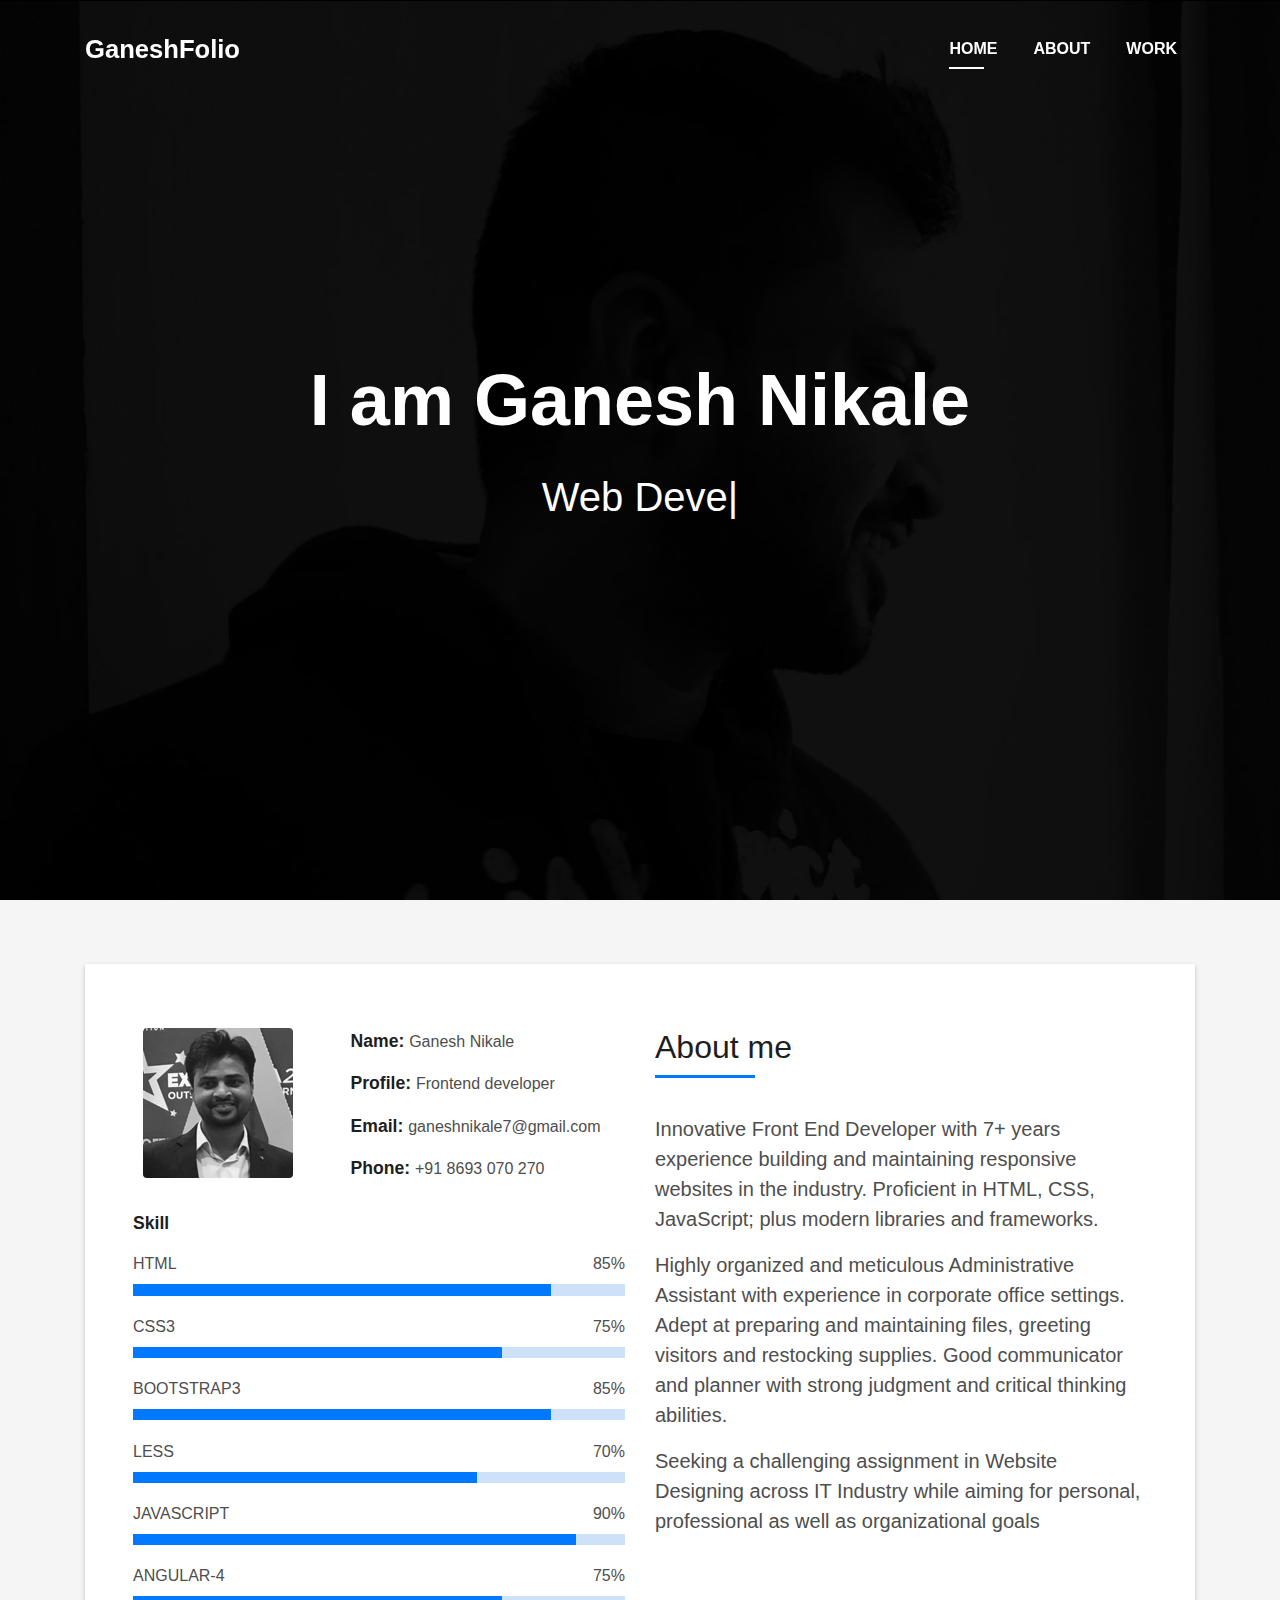
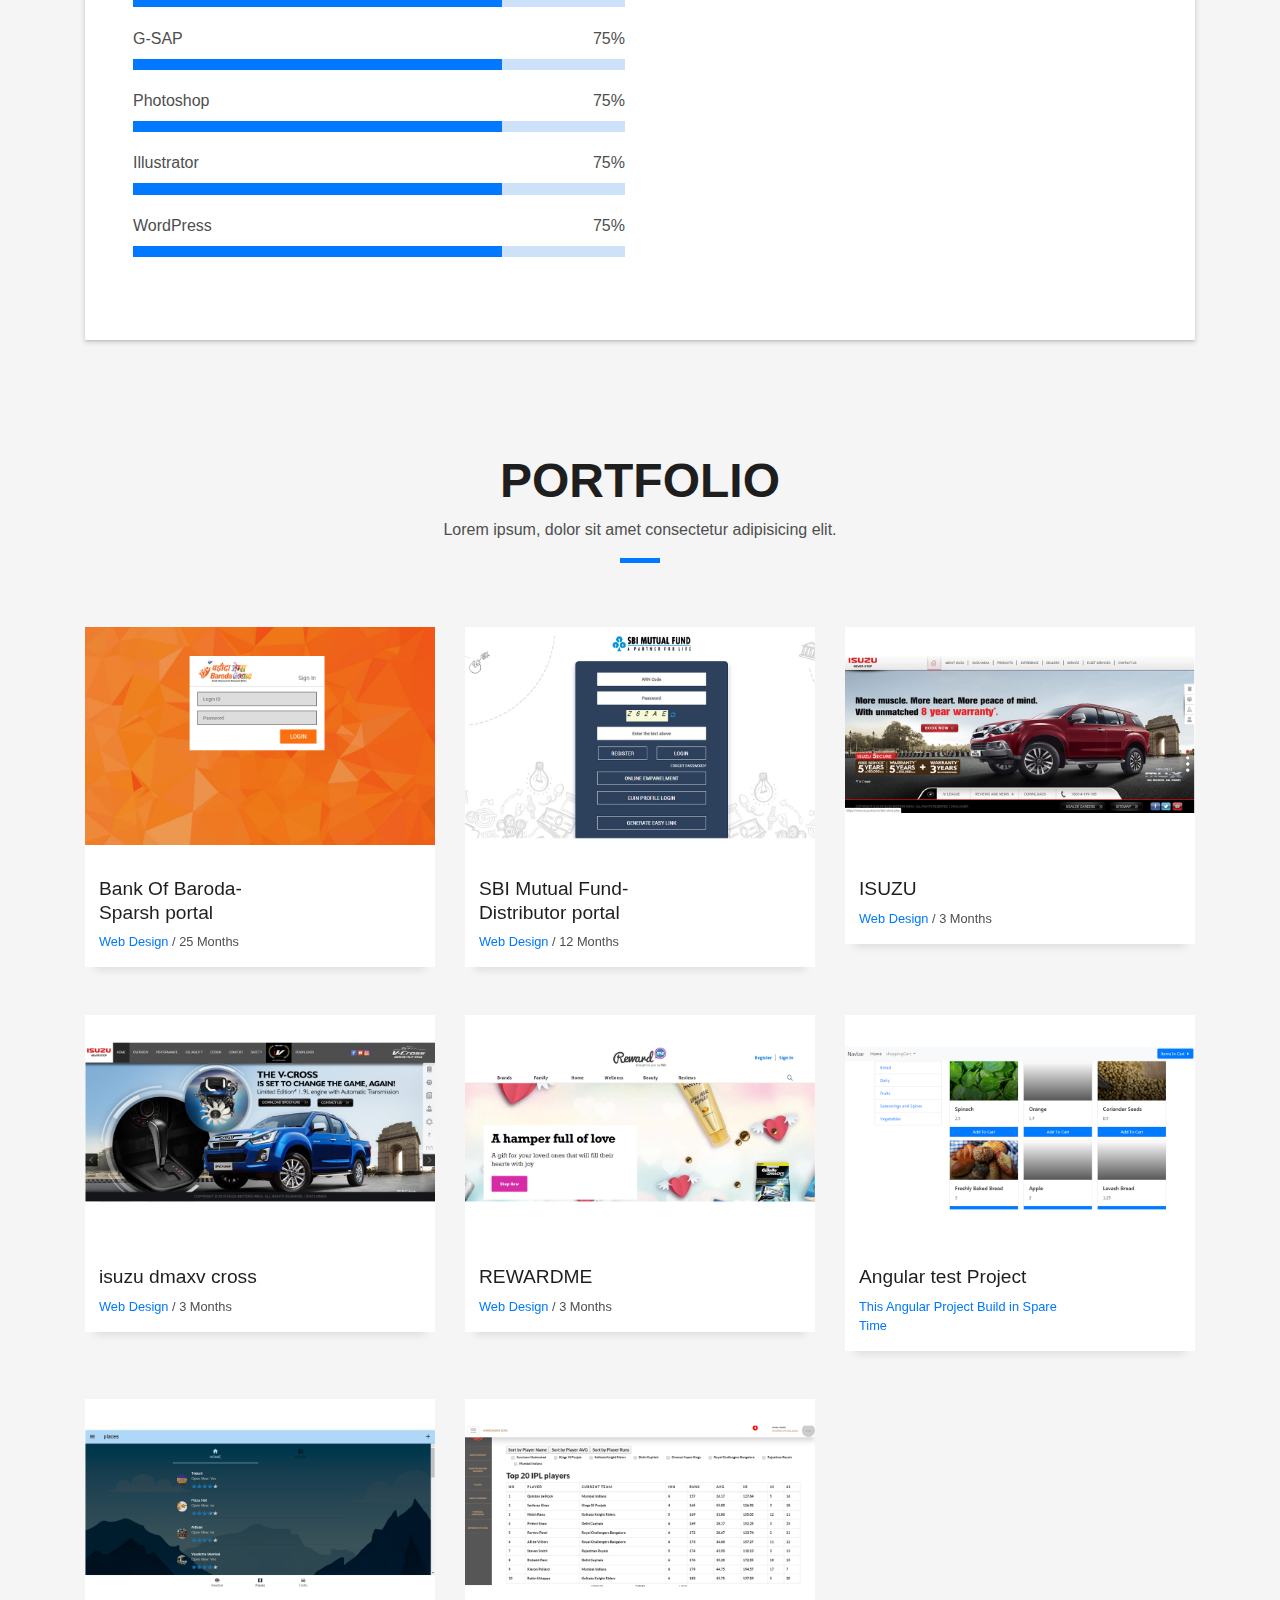
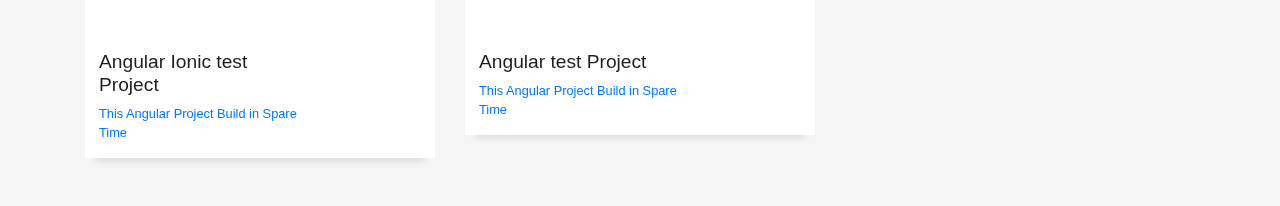
==== index.html @ cef6af91 "init commit" ====
<!DOCTYPE html>
<html lang="en">

<head>
  <meta charset="utf-8">
  <meta content="width=device-width, initial-scale=1.0" name="viewport">

  <title>DevFolio Bootstrap Portfolio Template - Index</title>
  <meta content="" name="descriptison">
  <meta content="" name="keywords">

  <!-- Favicons -->
  <link href="assets/img/favicon.png" rel="icon">
  <link href="assets/img/apple-touch-icon.png" rel="apple-touch-icon">

  <!-- Vendor CSS Files -->
  <link href="assets/vendor/bootstrap/css/bootstrap.min.css" rel="stylesheet">
  <link href="assets/vendor/font-awesome/css/font-awesome.min.css" rel="stylesheet">
  <link href="assets/vendor/ionicons/css/ionicons.min.css" rel="stylesheet">


  <!-- Template Main CSS File -->
  <link href="assets/css/style.css" rel="stylesheet">

</head>

<body id="page-top">

  <!-- ======= Header/ Navbar ======= -->
  <nav class="navbar navbar-b navbar-trans navbar-expand-md fixed-top" id="mainNav">
    <div class="container">
      <a class="navbar-brand js-scroll" href="#page-top">GaneshFolio</a>
      <button class="navbar-toggler collapsed" type="button" data-toggle="collapse" data-target="#navbarDefault" aria-controls="navbarDefault" aria-expanded="false" aria-label="Toggle navigation">
        <span></span>
        <span></span>
        <span></span>
      </button>
      <div class="navbar-collapse collapse justify-content-end" id="navbarDefault">
        <ul class="navbar-nav">
          <li class="nav-item">
            <a class="nav-link js-scroll active" href="index.html">Home</a>
          </li>
          <li class="nav-item">
            <a class="nav-link js-scroll" href="#about">About</a>
          </li>
        
          <li class="nav-item">
            <a class="nav-link js-scroll" href="#work">Work</a>
          </li>
         
        </ul>
      </div>
    </div>
  </nav>

  <!-- ======= Intro Section ======= -->
  <div id="home" class="intro route bg-image" style="background-image: url(assets/img/intro-bg.jpg)">
    <div class="overlay-itro"></div>
    <div class="intro-content display-table">
      <div class="table-cell">
        <div class="container">
          <h1 class="intro-title mb-4">I am Ganesh Nikale</h1>
          <p class="intro-subtitle"><span class="text-slider-items">Web Developer,Web Designer,Frontend Developer</span><strong class="text-slider"></strong></p>
        </div>
      </div>
    </div>
  </div><!-- End Intro Section -->

  <main id="main">

    <!-- ======= About Section ======= -->
    <section id="about" class="about-mf sect-pt4 route">
      <div class="container">
        <div class="row">
          <div class="col-sm-12">
            <div class="box-shadow-full">
              <div class="row">
                <div class="col-md-6">
                  <div class="row">
                    <div class="col-sm-6 col-md-5">
                      <div class="about-img">
                        <img src="assets/img/testimonial-2.jpg" class="img-fluid rounded b-shadow-a" alt="">
                      </div>
                    </div>
                    <div class="col-sm-6 col-md-7">
                      <div class="about-info">
                        <p><span class="title-s">Name: </span> <span>Ganesh Nikale</span></p>
                        <p><span class="title-s">Profile: </span> <span>Frontend developer</span></p>
                        <p><span class="title-s">Email: </span> <span>ganeshnikale7@gmail.com</span></p>
                        <p><span class="title-s">Phone: </span> <span>+91 8693 070 270</span></p>
                      </div>
                    </div>
                  </div>
                  <div class="skill-mf">
                    <p class="title-s">Skill</p>
                    <span>HTML</span> <span class="pull-right">85%</span>
                    <div class="progress">
                      <div class="progress-bar" role="progressbar" style="width: 85%;" aria-valuenow="85" aria-valuemin="0" aria-valuemax="100"></div>
                    </div>
                    <span>CSS3</span> <span class="pull-right">75%</span>
                    <div class="progress">
                      <div class="progress-bar" role="progressbar" style="width: 75%" aria-valuenow="75" aria-valuemin="0" aria-valuemax="100"></div>
                    </div>
					
					<span>BOOTSTRAP3</span> <span class="pull-right">85%</span>
                    <div class="progress">
                      <div class="progress-bar" role="progressbar" style="width: 85%" aria-valuenow="50" aria-valuemin="0" aria-valuemax="100"></div>
                    </div>
					
                    <span>LESS</span> <span class="pull-right">70%</span>
                    <div class="progress">
                      <div class="progress-bar" role="progressbar" style="width: 70%" aria-valuenow="50" aria-valuemin="0" aria-valuemax="100"></div>
                    </div>
					
					
                    <span>JAVASCRIPT</span> <span class="pull-right">90%</span>
                    <div class="progress">
                      <div class="progress-bar" role="progressbar" style="width: 90%" aria-valuenow="90" aria-valuemin="0" aria-valuemax="100"></div>
                    </div>
					
					<span>ANGULAR-4</span> <span class="pull-right">75%</span>
                    <div class="progress">
                      <div class="progress-bar" role="progressbar" style="width: 75%" aria-valuenow="90" aria-valuemin="0" aria-valuemax="100"></div>
                    </div>
					
					<span>G-SAP</span> <span class="pull-right">75%</span>
                    <div class="progress">
                      <div class="progress-bar" role="progressbar" style="width: 75%" aria-valuenow="90" aria-valuemin="0" aria-valuemax="100"></div>
                    </div>
					
					<span>Photoshop</span> <span class="pull-right">75%</span>
                    <div class="progress">
                      <div class="progress-bar" role="progressbar" style="width: 75%" aria-valuenow="90" aria-valuemin="0" aria-valuemax="100"></div>
                    </div>
					
					<span>Illustrator</span> <span class="pull-right">75%</span>
                    <div class="progress">
                      <div class="progress-bar" role="progressbar" style="width: 75%" aria-valuenow="90" aria-valuemin="0" aria-valuemax="100"></div>
                    </div>
					
					<span>WordPress</span> <span class="pull-right">75%</span>
                    <div class="progress">
                      <div class="progress-bar" role="progressbar" style="width: 75%" aria-valuenow="90" aria-valuemin="0" aria-valuemax="100"></div>
                    </div>
                  </div>
                </div>
                <div class="col-md-6">
                  <div class="about-me pt-4 pt-md-0">
                    <div class="title-box-2">
                      <h5 class="title-left">
                        About me
                      </h5>
                    </div>
					<p class="lead">
					Innovative Front End Developer with 7+ years experience building and maintaining responsive
websites in the industry. Proficient in HTML, CSS, JavaScript; plus modern libraries and
frameworks. 
					</p>
					<p class="lead">
					Highly organized and meticulous Administrative Assistant with experience in corporate office settings. Adept at preparing and maintaining files, greeting visitors and restocking supplies. Good communicator and planner with strong judgment and critical thinking abilities.
					</p>
                    <p class="lead">
                      Seeking a challenging assignment in Website Designing across IT Industry while aiming for personal, professional as well as organizational goals
                    </p>
                   
                  </div>
                </div>
              </div>
            </div>
          </div>
        </div>
      </div>
    </section><!-- End About Section -->

    <!-- ======= Services Section ======= -->
    

    

    <!-- ======= Portfolio Section ======= -->
    <section id="work" class="portfolio-mf sect-pt4 route">
      <div class="container">
        <div class="row">
          <div class="col-sm-12">
            <div class="title-box text-center">
              <h3 class="title-a">
                Portfolio
              </h3>
              <p class="subtitle-a">
                Lorem ipsum, dolor sit amet consectetur adipisicing elit.
              </p>
              <div class="line-mf"></div>
            </div>
          </div>
        </div>
        <div class="row">
		  <div class="col-md-4">
            <div class="work-box">
             <a href="https://barodagems.bankofbaroda.co.in/sparsh/login" target="_blank">
                <div class="work-img">
                  <img src="assets/img/work-1.jpg" alt="" class="img-fluid">
                </div>
                <div class="work-content">
                  <div class="row">
                    <div class="col-sm-8">
                      <h2 class="w-title">Bank Of Baroda- Sparsh portal</h2>
                      <div class="w-more">
                        <span class="w-ctegory">Web Design</span> / <span class="w-date">25 Months</span>
                      </div>
                    </div>
                    <div class="col-sm-4">
                      <div class="w-like">
                        <span class="ion-ios-plus-outline"></span>
                      </div>
                    </div>
                  </div>
                </div>
              </a>
            </div>
          </div>
		  
          <div class="col-md-4">
            <div class="work-box">
             <a href="https://partners.sbimf.com/Account/Login?returnUrl=H0wThco8Dx07/rEtizZaGg==" target="_blank">
                <div class="work-img">
                  <img src="assets/img/work-2.jpg" alt="" class="img-fluid">
                </div>
                <div class="work-content">
                  <div class="row">
                    <div class="col-sm-8">
                      <h2 class="w-title">SBI Mutual Fund- Distributor portal</h2>
                      <div class="w-more">
                        <span class="w-ctegory">Web Design</span> / <span class="w-date">12 Months</span>
                      </div>
                    </div>
                    <div class="col-sm-4">
                      <div class="w-like">
                        <span class="ion-ios-plus-outline"></span>
                      </div>
                    </div>
                  </div>
                </div>
              </a>
            </div>
          </div>
          <div class="col-md-4">
            <div class="work-box">
			
              <a href="https://www.isuzu.in/" target="_blank">
                <div class="work-img">
                  <img src="assets/img/work-3.jpg" alt="" class="img-fluid">
                </div>
                <div class="work-content">
                  <div class="row">
                    <div class="col-sm-8">
                      <h2 class="w-title">ISUZU</h2>
                      <div class="w-more">
                        <span class="w-ctegory">Web Design</span> / <span class="w-date">3 Months</span>
                      </div>
                    </div>
                    <div class="col-sm-4">
                      <div class="w-like">
                        <span class="ion-ios-plus-outline"></span>
                      </div>
                    </div>
                  </div>
                </div>
              </a>
            </div>
          </div>
          <div class="col-md-4">
            <div class="work-box">
              <a href="http://isuzudmaxvcross.in/" target="_blank">
                <div class="work-img">
                  <img src="assets/img/work-4.jpg" alt="" class="img-fluid">
                </div>
                <div class="work-content">
                  <div class="row">
                    <div class="col-sm-8">
                      <h2 class="w-title">isuzu dmaxv cross</h2>
                      <div class="w-more">
                        <span class="w-ctegory">Web Design</span> / <span class="w-date">3 Months</span>
                      </div>
                    </div>
                    <div class="col-sm-4">
                      <div class="w-like">
                        <span class="ion-ios-plus-outline"></span>
                      </div>
                    </div>
                  </div>
                </div>
              </a>
            </div>
          </div>
          <div class="col-md-4">
            <div class="work-box">
              <a href="https://www.rewardme.in/" target="_blank">
                <div class="work-img">
                  <img src="assets/img/work-5.jpg" alt="" class="img-fluid">
                </div>
                <div class="work-content">
                  <div class="row">
                    <div class="col-sm-8">
                      <h2 class="w-title">REWARDME</h2>
                      <div class="w-more">
                        <span class="w-ctegory">Web Design</span> / <span class="w-date">3 Months</span>
                      </div>
                    </div>
                    <div class="col-sm-4">
                      <div class="w-like">
                        <span class="ion-ios-plus-outline"></span>
                      </div>
                    </div>
                  </div>
                </div>
              </a>
            </div>
          </div>
          <div class="col-md-4">
            <div class="work-box">
              <a href="https://ngecom-309fa.firebaseapp.com/home" target="_blank">
                <div class="work-img">
                  <img src="assets/img/work-6.jpg" alt="" class="img-fluid">
                </div>
                <div class="work-content">
                  <div class="row">
                    <div class="col-sm-8">
                      <h2 class="w-title">Angular test Project</h2>
					
                      <div class="w-more">
                        <span class="w-ctegory">This Angular Project Build in Spare Time</span>
                      </div>
                    </div>
                    <div class="col-sm-4">
                      <div class="w-like">
                        <span class="ion-ios-plus-outline"></span>
                      </div>
                    </div>
                  </div>
                </div>
              </a>
            </div>
          </div>
          <div class="col-md-4">
            <div class="work-box">
              <a href="https://ionweather-9c1a5.web.app/" target="_blank">
                <div class="work-img">
                  <img src="assets/img/work-7.jpg" alt="" class="img-fluid">
                </div>
                <div class="work-content">
                  <div class="row">
                    <div class="col-sm-8">
                      <h2 class="w-title">Angular Ionic test Project</h2>
                      <div class="w-more">
                        <span class="w-ctegory">This Angular Project Build in Spare Time</span>
                      </div>
                    </div>
                    <div class="col-sm-4">
                      <div class="w-like">
                        <span class="ion-ios-plus-outline"></span>
                      </div>
                    </div>
                  </div>
                </div>
              </a>
            </div>
          </div>
		  
		    <div class="col-md-4">
            <div class="work-box">
              <a href="https://ipldreanteam.web.app/ipldata" target="_blank">
                <div class="work-img">
                  <img src="assets/img/work-8.jpg" alt="" class="img-fluid">
                </div>
                <div class="work-content">
                  <div class="row">
                    <div class="col-sm-8">
                      <h2 class="w-title">Angular test Project</h2>
                      <div class="w-more">
                        <span class="w-ctegory">This Angular Project Build in Spare Time</span>
                      </div>
                    </div>
                    <div class="col-sm-4">
                      <div class="w-like">
                        <span class="ion-ios-plus-outline"></span>
                      </div>
                    </div>
                  </div>
                </div>
              </a>
            </div>
          </div>

        </div>
      </div>
    </section><!-- End Portfolio Section -->
	



  </main><!-- End #main -->


  <a href="#" class="back-to-top"><i class="fa fa-chevron-up"></i></a>
  <div id="preloader"></div>

  <!-- Vendor JS Files -->
  <script src="assets/vendor/jquery/jquery.min.js"></script>
  <script src="assets/vendor/bootstrap/js/bootstrap.bundle.min.js"></script>
  <script src="assets/vendor/jquery.easing/jquery.easing.min.js"></script>
  
  
  <script src="assets/vendor/typed.js/typed.min.js"></script>
  

  <!-- Template Main JS File -->
  <script src="assets/js/main.js"></script>

</body>

</html>
---- assets/css/style.css ----
body {
  background-color: #f5f5f5;
  color: #4e4e4e;
}

h1,
h2,
h3,
h4,
h5,
h6 {
  color: #1e1e1e;
}

a {
  color: #1e1e1e;
  transition: all 0.5s ease-in-out;
}

a:hover {
  color: #0078ff;
  text-decoration: none;
  transition: all 0.5s ease-in-out;
}

.p-r {
  position: relative;
}

.color-a {
  color: #0078ff;
}

.color-d {
  color: #f5f5f5;
}

.color-text-a {
  color: #4e4e4e;
}

.box-shadow, .paralax-mf, .service-box, .work-box, .card-blog {
  box-shadow: 0 13px 8px -10px rgba(0, 0, 0, 0.1);
}

.box-shadow-a, .button:hover {
  box-shadow: 0 0 0 4px #cde1f8;
}

.display-5 {
  font-size: 2.5rem;
  font-weight: 300;
  line-height: 1.1;
}

.display-6 {
  font-size: 2rem;
  font-weight: 300;
  line-height: 1.1;
}

.avatar {
  width: 32px;
  height: 32px;
  margin-right: 4px;
  overflow: hidden;
}

.bg-image {
  background-repeat: no-repeat;
  background-attachment: fixed;
  background-size: cover;
  background-position: center center;
}

@media (max-width: 1024px) {
  .bg-image {
    background-attachment: scroll;
  }
}

.overlay-mf {
  background-color: #0078ff;
}

.overlay-mf {
  position: absolute;
  top: 0;
  left: 0px;
  padding: 0;
  height: 100%;
  width: 100%;
  opacity: .7;
}

.paralax-mf {
  position: relative;
  padding: 8rem 0;
}

.display-table {
  width: 100%;
  height: 100%;
  display: table;
}

.table-cell {
  display: table-cell;
  vertical-align: middle;
}

/*--/ Sections /--*/
.sect-4 {
  padding: 4rem 0;
}

.sect-pt4 {
  padding-top: 4rem;
}

.sect-mt4 {
  margin-top: 4rem;
}

/*--/ Title s /--*/
.title-s {
  font-weight: 600;
  color: #1e1e1e;
  font-size: 1.1rem;
}

/*--/ Title A /--*/
.title-box {
  margin-bottom: 4rem;
}

.title-a {
  font-size: 3rem;
  font-weight: bold;
  text-transform: uppercase;
}

.subtitle-a {
  color: #4e4e4e;
}

.line-mf {
  width: 40px;
  height: 5px;
  background-color: #0078ff;
  margin: 0 auto;
}

/*--/ Title Left /--*/
.title-box-2 {
  margin-bottom: 3rem;
}

.title-left {
  font-size: 2rem;
  position: relative;
}

.title-left:before {
  content: '';
  position: absolute;
  height: 3px;
  background-color: #0078ff;
  width: 100px;
  bottom: -12px;
}

/*------/ Box /------*/
.box-pl2 {
  padding-left: 2rem;
}

.box-shadow-full {
  padding: 3rem 1.25rem;
  position: relative;
  background-color: #fff;
  margin-bottom: 3rem;
  z-index: 2;
  box-shadow: 0 1px 1px 0 rgba(0, 0, 0, 0.06), 0 2px 5px 0 rgba(0, 0, 0, 0.2);
}

@media (min-width: 768px) {
  .box-shadow-full {
    padding: 3rem;
  }
}

/*------/ Socials /------*/
.socials {
  padding: 1.5rem 0;
}

.socials ul li {
  display: inline-block;
}

.socials .ico-circle {
  height: 40px;
  width: 40px;
  font-size: 1.7rem;
  border-radius: 50%;
  line-height: 1.4;
  margin: 0 15px 0 0;
  box-shadow: 0 0 0 3px #0078ff;
  transition: all 500ms ease;
}

.socials .ico-circle:hover {
  background-color: #0078ff;
  color: #fff;
  box-shadow: 0 0 0 3px #cde1f8;
  transition: all 500ms ease;
}

/*------/ Ul resect /------*/
.ul-resect, .socials ul, .list-ico, .blog-wrapper .post-meta ul, .box-comments .list-comments, .widget-sidebar .list-sidebar, .widget-tags ul {
  list-style: none;
  padding-left: 0;
  margin-bottom: 0;
}

.list-ico {
  line-height: 2;
}

.list-ico span {
  color: #0078ff;
  margin-right: 10px;
}

/*------/ Ico Circle /------*/
.ico-circle {
  height: 100px;
  width: 100px;
  font-size: 2rem;
  border-radius: 50%;
  line-height: 1.55;
  margin: 0 auto;
  text-align: center;
  box-shadow: 0 0 0 10px #0078ff;
  display: block;
}

/*------/ Owl Carousel /------*/
.owl-theme .owl-dots {
  text-align: center;
  margin-top: 18px;
}

.owl-theme .owl-dots .owl-dot {
  display: inline-block;
}

.owl-theme .owl-dots .owl-dot span {
  width: 18px;
  height: 7px;
  margin: 5px 5px;
  background: #cde1f8;
  border: 0px solid #cde1f8;
  display: block;
  transition: all 0.6s ease-in-out;
  cursor: pointer;
}

.owl-theme .owl-dots .owl-dot:hover span {
  background-color: #cde1f8;
}

.owl-theme .owl-dots .owl-dot.active span {
  background-color: #1B1B1B;
  width: 25px;
}

/*--/ Scrolltop s /--*/
.scrolltop-mf {
  position: relative;
  display: none;
}

.scrolltop-mf span {
  z-index: 999;
  position: fixed;
  width: 42px;
  height: 42px;
  background-color: #0078ff;
  opacity: .7;
  font-size: 1.6rem;
  line-height: 1.5;
  text-align: center;
  color: #fff;
  top: auto;
  left: auto;
  right: 30px;
  bottom: 50px;
  cursor: pointer;
  border-radius: 50%;
}

/*------/ Back to top button /------*/
.back-to-top {
  position: fixed;
  display: none;
  background: #0078ff;
  color: #fff;
  width: 44px;
  height: 44px;
  text-align: center;
  line-height: 1;
  font-size: 16px;
  border-radius: 50%;
  right: 15px;
  bottom: 15px;
  transition: background 0.5s;
  z-index: 11;
}

.back-to-top i {
  padding-top: 12px;
  color: #fff;
}

@media (max-width: 768px) {
  .back-to-top {
    bottom: 15px;
  }
}

/*------/ Prelaoder /------*/
#preloader {
  position: fixed;
  top: 0;
  left: 0;
  right: 0;
  bottom: 0;
  z-index: 9999;
  overflow: hidden;
  background: #fff;
}

#preloader:before {
  content: "";
  position: fixed;
  top: calc(50% - 30px);
  left: calc(50% - 30px);
  border: 6px solid #f2f2f2;
  border-top: 6px solid #0078ff;
  border-radius: 50%;
  width: 60px;
  height: 60px;
  -webkit-animation: animate-preloader 1s linear infinite;
  animation: animate-preloader 1s linear infinite;
}

@-webkit-keyframes animate-preloader {
  0% {
    transform: rotate(0deg);
  }
  100% {
    transform: rotate(360deg);
  }
}

@keyframes animate-preloader {
  0% {
    transform: rotate(0deg);
  }
  100% {
    transform: rotate(360deg);
  }
}

/*------/ Button /------*/
.button {
  display: inline-block;
  padding: .3rem .6rem;
  text-align: center;
  vertical-align: middle;
  -webkit-user-select: none;
  -moz-user-select: none;
  -ms-user-select: none;
  user-select: none;
  font-size: 1rem;
  border-radius: .3rem;
  border: 1px solid transparent;
  transition: all 500ms ease;
  cursor: pointer;
}

.button:focus {
  outline: 0;
}

.button:hover {
  background-color: #0062d3;
  color: #fff;
  transition: all 500ms ease;
}

.button-a {
  background-color: #0078ff;
  color: #fff;
  border-color: #cde1f8;
}

.button-big {
  padding: .9rem 2.3rem;
  font-size: 1.2rem;
}

.button-rouded {
  border-radius: 5rem;
}

.btn-lg {
  padding: .5rem 1rem;
  font-size: 1.25rem;
  line-height: 1.5;
  border-radius: .3rem;
}

/*--------------------------------------------------------------
# Nav Bar
--------------------------------------------------------------*/
.navbar-b {
  transition: all .5s ease-in-out;
  background-color: transparent;
  padding-top: 1.563rem;
  padding-bottom: 1.563rem;
}

.navbar-b.navbar-reduce {
  box-shadow: 0px 6px 9px 0px rgba(0, 0, 0, 0.06);
}

.navbar-b.navbar-trans .nav-item, .navbar-b.navbar-reduce .nav-item {
  position: relative;
  padding-right: 10px;
  padding-left: 0;
}

@media (min-width: 768px) {
  .navbar-b.navbar-trans .nav-item, .navbar-b.navbar-reduce .nav-item {
    padding-left: 10px;
  }
}

.navbar-b.navbar-trans .nav-link, .navbar-b.navbar-reduce .nav-link {
  color: #fff;
  text-transform: uppercase;
  font-weight: 600;
}

.navbar-b.navbar-trans .nav-link:before, .navbar-b.navbar-reduce .nav-link:before {
  content: '';
  position: absolute;
  margin-left: 0px;
  width: 0%;
  bottom: 0;
  left: 0;
  height: 2px;
  transition: all 500ms ease;
}

@media (min-width: 768px) {
  .navbar-b.navbar-trans .nav-link:before, .navbar-b.navbar-reduce .nav-link:before {
    margin-left: 18px;
  }
}

.navbar-b.navbar-trans .nav-link:hover, .navbar-b.navbar-reduce .nav-link:hover {
  color: #1B1B1B;
}

.navbar-b.navbar-trans .nav-link:hover:before, .navbar-b.navbar-reduce .nav-link:hover:before {
  width: 35px;
}

.navbar-b.navbar-trans .show > .nav-link:before,
.navbar-b.navbar-trans .active > .nav-link:before,
.navbar-b.navbar-trans .nav-link.show:before,
.navbar-b.navbar-trans .nav-link.active:before, .navbar-b.navbar-reduce .show > .nav-link:before,
.navbar-b.navbar-reduce .active > .nav-link:before,
.navbar-b.navbar-reduce .nav-link.show:before,
.navbar-b.navbar-reduce .nav-link.active:before {
  width: 35px;
}

.navbar-b.navbar-trans .nav-link:before {
  background-color: #fff;
}

.navbar-b.navbar-trans .nav-link:hover {
  color: #fff;
}

.navbar-b.navbar-trans .show > .nav-link,
.navbar-b.navbar-trans .active > .nav-link,
.navbar-b.navbar-trans .nav-link.show,
.navbar-b.navbar-trans .nav-link.active {
  color: #fff;
}

.navbar-b.navbar-reduce {
  transition: all .5s ease-in-out;
  background-color: #fff;
  padding-top: 15px;
  padding-bottom: 15px;
}

.navbar-b.navbar-reduce .nav-link {
  color: #0078ff;
}

.navbar-b.navbar-reduce .nav-link:before {
  background-color: #0078ff;
}

.navbar-b.navbar-reduce .nav-link:hover {
  color: #0078ff;
}

.navbar-b.navbar-reduce .show > .nav-link,
.navbar-b.navbar-reduce .active > .nav-link,
.navbar-b.navbar-reduce .nav-link.show,
.navbar-b.navbar-reduce .nav-link.active {
  color: #0078ff;
}

.navbar-b.navbar-reduce .navbar-brand {
  color: #0078ff;
}

.navbar-b.navbar-reduce .navbar-toggler span {
  background-color: #1B1B1B;
}

.navbar-b .navbar-brand {
  color: #fff;
  font-size: 1.6rem;
  font-weight: 600;
}

.navbar-b .navbar-nav .dropdown-item.show .dropdown-menu,
.navbar-b .dropdown.show .dropdown-menu,
.navbar-b .dropdown-btn.show .dropdown-menu {
  transform: translate3d(0px, 0px, 0px);
  visibility: visible !important;
}

.navbar-b .dropdown-menu {
  margin: 1.12rem 0 0;
  border-radius: 0;
}

.navbar-b .dropdown-menu .dropdown-item {
  padding: .7rem 1.7rem;
  transition: all 500ms ease;
}

.navbar-b .dropdown-menu .dropdown-item:hover {
  background-color: #0078ff;
  color: #fff;
  transition: all 500ms ease;
}

.navbar-b .dropdown-menu .dropdown-item.active {
  background-color: #0078ff;
}

/*--/ Hamburger Navbar /--*/
.navbar-toggler {
  position: relative;
}

.navbar-toggler:focus,
.navbar-toggler:active {
  outline: 0;
}

.navbar-toggler span {
  display: block;
  background-color: #fff;
  height: 3px;
  width: 25px;
  margin-top: 4px;
  margin-bottom: 4px;
  transform: rotate(0deg);
  left: 0;
  opacity: 1;
}

.navbar-toggler span:nth-child(1),
.navbar-toggler span:nth-child(3) {
  transition: transform .35s ease-in-out;
}

.navbar-toggler:not(.collapsed) span:nth-child(1) {
  position: absolute;
  left: 12px;
  top: 10px;
  transform: rotate(135deg);
  opacity: 0.9;
}

.navbar-toggler:not(.collapsed) span:nth-child(2) {
  height: 12px;
  visibility: hidden;
  background-color: transparent;
}

.navbar-toggler:not(.collapsed) span:nth-child(3) {
  position: absolute;
  left: 12px;
  top: 10px;
  transform: rotate(-135deg);
  opacity: 0.9;
}

/*--------------------------------------------------------------
# Intro Section
--------------------------------------------------------------*/
.intro {
  height: 100vh;
  position: relative;
  color: #fff;
}

.intro .intro-content {
  text-align: center;
  position: absolute;
}

.intro .overlay-itro {
  background-color: rgba(0, 0, 0, 0.6);
  position: absolute;
  top: 0;
  left: 0px;
  padding: 0;
  height: 100%;
  width: 100%;
  opacity: .9;
}

.intro .intro-title {
  color: #fff;
  font-weight: 600;
  font-size: 3rem;
}

@media (min-width: 768px) {
  .intro .intro-title {
    font-size: 4.5rem;
  }
}

.intro .intro-subtitle {
  font-size: 1.5rem;
  font-weight: 300;
}

@media (min-width: 768px) {
  .intro .intro-subtitle {
    font-size: 2.5rem;
  }
}

.intro .text-slider-items {
  display: none;
}

.intro-single {
  height: 350px;
}

.intro-single .intro-content {
  margin-top: 30px;
}

.intro-single .intro-title {
  text-transform: uppercase;
  font-size: 3rem;
}

@media (min-width: 768px) {
  .intro-single .intro-title {
    font-size: 3.5rem;
  }
}

.intro-single .breadcrumb {
  background-color: transparent;
  color: #0078ff;
}

.intro-single .breadcrumb .breadcrumb-item:before {
  color: #cde1f8;
}

.intro-single .breadcrumb .breadcrumb-item.active {
  color: #cde1f8;
}

.intro-single .breadcrumb a {
  color: #fff;
}

/*--------------------------------------------------------------
# About
--------------------------------------------------------------*/
.about-mf .box-shadow-full {
  padding-top: 4rem;
  padding-bottom: 4rem;
}

.about-mf .about-img {
  margin-bottom: 2rem;
}

.about-mf .about-img img {
  margin-left: 10px;
}

@media (min-width: 767px) {
  .about-mf .box-pl2 {
    margin-top: 3rem;
    padding-left: 0rem;
  }
}

.skill-mf span {
  color: #4e4e4e;
}

.skill-mf .progress {
  background-color: #cde1f8;
  margin: .5rem 0 1.2rem 0;
  border-radius: 0;
  height: .7rem;
}

.skill-mf .progress .progress-bar {
  height: .7rem;
  background-color: #0078ff;
}

/*--------------------------------------------------------------
# Services
--------------------------------------------------------------*/
.service-box {
  background-color: #fff;
  padding: 2.5rem 1.3rem;
  border-radius: 1rem;
  margin-bottom: 3rem;
}

.service-box:hover .ico-circle {
  transition: all 500ms ease;
  color: #fff;
  background-color: #0078ff;
  box-shadow: 0 0 0 10px #cde1f8;
}

.service-box .service-ico {
  margin-bottom: 1rem;
  color: #1e1e1e;
}

.service-box .ico-circle {
  transition: all 500ms ease;
  font-size: 4rem;
}

.service-box .s-title {
  font-size: 1.4rem;
  text-transform: uppercase;
  text-align: center;
  padding: .4rem 0;
}

.service-box .s-description {
  color: #4e4e4e;
}

/*--------------------------------------------------------------
# Counter
--------------------------------------------------------------*/
.counter-box {
  color: #fff;
  text-align: center;
}

@media (min-width: 577px) {
  .counter-box {
    margin-bottom: 1.8rem;
  }
}

.counter-ico {
  margin-bottom: 1rem;
}

.counter-ico .ico-circle {
  height: 60px;
  width: 60px;
  line-height: 1.8;
  box-shadow: 0 0 0 10px #cde1f8;
}

.counter-num .counter {
  font-size: 2rem;
  margin-bottom: 0;
}

/*--------------------------------------------------------------
# Portfolio
--------------------------------------------------------------*/
.work-box {
  margin-bottom: 3rem;
  -webkit-backface-visibility: hidden;
  backface-visibility: hidden;
  background-color: #fff;
}

.work-box:hover img {
  transform: scale(1.3);
}

.work-img {
  display: block;
  overflow: hidden;
}

.work-img img {
  transition: all 1s;
}

.work-content {
  padding: 2rem 3% 1rem 4%;
}

.work-content .w-more {
  color: #4e4e4e;
  font-size: .8rem;
}

.work-content .w-more .w-ctegory {
  color: #0078ff;
}

.work-content .w-like {
  font-size: 2.5rem;
  color: #0078ff;
  float: right;
}

.work-content .w-like a {
  color: #0078ff;
}

.work-content .w-like .num-like {
  font-size: .7rem;
}

.w-title {
  font-size: 1.2rem;
}

/*--------------------------------------------------------------
# Testimonials
--------------------------------------------------------------*/
.testimonials .owl-carousel .owl-item img {
  width: auto;
}

.testimonial-box {
  color: #fff;
  text-align: center;
}

.testimonial-box .author-test {
  margin-top: 1rem;
}

.testimonial-box .author-test img {
  margin: 0 auto;
}

.testimonial-box .author {
  color: #fff;
  text-transform: uppercase;
  font-weight: 600;
  margin: 1rem 0;
  display: block;
  font-size: 1.4rem;
}

.testimonial-box .comit {
  font-size: 2rem;
  color: #0078ff;
  background-color: #fff;
  width: 52px;
  height: 52px;
  display: block;
  margin: 0 auto;
  border-radius: 50%;
  line-height: 1.6;
}

@media (min-width: 768px) {
  .testimonial-box .description {
    padding: 0 5rem;
  }
}

@media (min-width: 992px) {
  .testimonial-box .description {
    padding: 0 8rem;
  }
}

@media (min-width: 1200px) {
  .testimonial-box .description {
    padding: 0 13rem;
  }
}

/*--------------------------------------------------------------
# Contact
--------------------------------------------------------------*/
.footer-paralax {
  padding: 4rem 0 0 0;
}

.contact-mf {
  margin-top: 4rem;
}

@media (min-width: 767px) {
  .contact-mf .box-pl2 {
    margin-top: 3rem;
    padding-left: 0rem;
  }
}

.php-email-form .validate {
  display: none;
  color: red;
  margin: 0 0 15px 0;
  font-weight: 400;
  font-size: 13px;
}

.php-email-form .error-message {
  display: none;
  color: #fff;
  background: #ed3c0d;
  text-align: center;
  padding: 15px;
  font-weight: 600;
}

.php-email-form .sent-message {
  display: none;
  color: #fff;
  background: #18d26e;
  text-align: center;
  padding: 15px;
  font-weight: 600;
}

.php-email-form .loading {
  display: none;
  background: #fff;
  text-align: center;
  padding: 15px;
}

.php-email-form .loading:before {
  content: "";
  display: inline-block;
  border-radius: 50%;
  width: 24px;
  height: 24px;
  margin: 0 10px -6px 0;
  border: 3px solid #18d26e;
  border-top-color: #eee;
  -webkit-animation: animate-loading 1s linear infinite;
  animation: animate-loading 1s linear infinite;
}

.php-email-form input, .php-email-form textarea {
  border-radius: 0;
  box-shadow: none;
  font-size: 14px;
}

.php-email-form input::focus, .php-email-form textarea::focus {
  background-color: #0078ff;
}

.php-email-form input {
  padding: 20px 15px;
}

.php-email-form textarea {
  padding: 12px 15px;
  margin-bottom: 0;
}

.php-email-form button[type="submit"] {
  background: #0078ff;
  border: 0;
  padding: 10px 24px;
  color: #fff;
  transition: 0.4s;
}

.php-email-form button[type="submit"]:hover {
  background: #3393ff;
}

@-webkit-keyframes animate-loading {
  0% {
    transform: rotate(0deg);
  }
  100% {
    transform: rotate(360deg);
  }
}

@keyframes animate-loading {
  0% {
    transform: rotate(0deg);
  }
  100% {
    transform: rotate(360deg);
  }
}

/*--------------------------------------------------------------
# Blog
--------------------------------------------------------------*/
@media (min-width: 767px) {
  .card-blog {
    margin-bottom: 3rem;
  }
}

.card-blog .card-body {
  position: relative;
}

.card-blog .card-category-box {
  position: absolute;
  text-align: center;
  top: -16px;
  left: 15px;
  right: 15px;
  line-height: 25px;
  overflow: hidden;
}

.card-blog .card-category {
  display: inline-block;
  color: #fff;
  padding: 0 15px 5px;
  overflow: hidden;
  background-color: #0078ff;
  border-radius: 4px;
}

.card-blog .card-category .category {
  color: #fff;
  display: inline-block;
  text-transform: uppercase;
  font-size: .7rem;
  letter-spacing: .1px;
  margin-bottom: 0;
}

.card-blog .card-title {
  font-size: 1.3rem;
  margin-top: .6rem;
}

.card-blog .card-description {
  color: #4e4e4e;
}

.card-blog .post-author {
  display: inline-block;
}

.card-blog .post-date {
  color: #4e4e4e;
  display: inline-block;
  float: right;
}

/*--------------------------------------------------------------
# Blog Single
--------------------------------------------------------------*/
.post-box,
.form-comments,
.box-comments,
.widget-sidebar {
  padding: 2rem;
  background-color: #fff;
  margin-bottom: 3rem;
}

@media (min-width: 768px) {
  .post-box,
  .form-comments,
  .box-comments,
  .widget-sidebar {
    padding: 3rem;
  }
}

.blog-wrapper .article-title {
  font-size: 1.5rem;
}

@media (min-width: 768px) {
  .blog-wrapper .article-title {
    font-size: 1.9rem;
  }
}

.blog-wrapper .post-meta {
  margin: 1rem 0;
}

.blog-wrapper .post-meta ul {
  border-left: 4px solid #0078ff;
  margin-top: 1rem;
}

.blog-wrapper .post-meta ul li {
  display: inline-block;
  margin-left: 15px;
}

.blog-wrapper .post-meta ul a {
  color: #0078ff;
}

.blog-wrapper .post-meta ul span {
  color: #1e1e1e;
}

.blog-wrapper .blockquote {
  border-left: 4px solid #0078ff;
  padding: 18px;
  font-style: italic;
}

/*------/ Comments /------*/
.box-comments .list-comments li {
  padding-bottom: 40px;
}

.box-comments .list-comments .comment-avatar {
  display: table-cell;
  vertical-align: top;
}

.box-comments .list-comments .comment-avatar img {
  width: 80px;
  height: 80px;
}

.box-comments .list-comments .comment-author {
  font-size: 1.3rem;
}

@media (min-width: 768px) {
  .box-comments .list-comments .comment-author {
    font-size: 1.5rem;
  }
}

.box-comments .list-comments .comment-details {
  display: table-cell;
  vertical-align: top;
  padding-left: 25px;
}

.box-comments .list-comments a {
  color: #0078ff;
}

.box-comments .list-comments span {
  color: #1e1e1e;
  font-style: italic;
}

.box-comments .comment-children {
  margin-left: 40px;
}

/*------/ Sidebar /------*/
.widget-sidebar .sidebar-title {
  font-size: 1.6rem;
  font-weight: 600;
  border-left: 5px solid #0078ff;
  padding-left: 15px;
  text-transform: uppercase;
  margin-bottom: 1.5rem;
}

.widget-sidebar .list-sidebar li {
  position: relative;
  padding: 6px 0 6px 24px;
}

.widget-sidebar .list-sidebar li:before {
  position: absolute;
  content: "";
  width: 10px;
  height: 1px;
  left: 0;
  background-color: #0078ff;
  top: 20px;
}

.sidebar-search input {
  background-color: #fff;
  border-radius: 0;
  transition: all 0.5s ease-in-out;
}

.sidebar-search .btn-search {
  background-color: #0078ff;
  border-color: #0078ff;
  border-radius: 0;
  padding-left: 20px;
  padding-right: 20px;
}

.widget-tags ul li {
  display: inline-block;
  background-color: #0078ff;
  padding: .2rem .6rem;
  margin-bottom: .5rem;
  border-radius: 15px;
}

.widget-tags ul li a {
  color: #fff;
}

/*--------------------------------------------------------------
# Footer
--------------------------------------------------------------*/
footer {
  text-align: center;
  color: #fff;
  padding: 25px 0;
  background: #0062d3;
}

footer .copyright {
  margin-bottom: .3rem;
}

footer .credits {
  margin-bottom: 0;
}

footer .credits a {
  color: #fff;
}
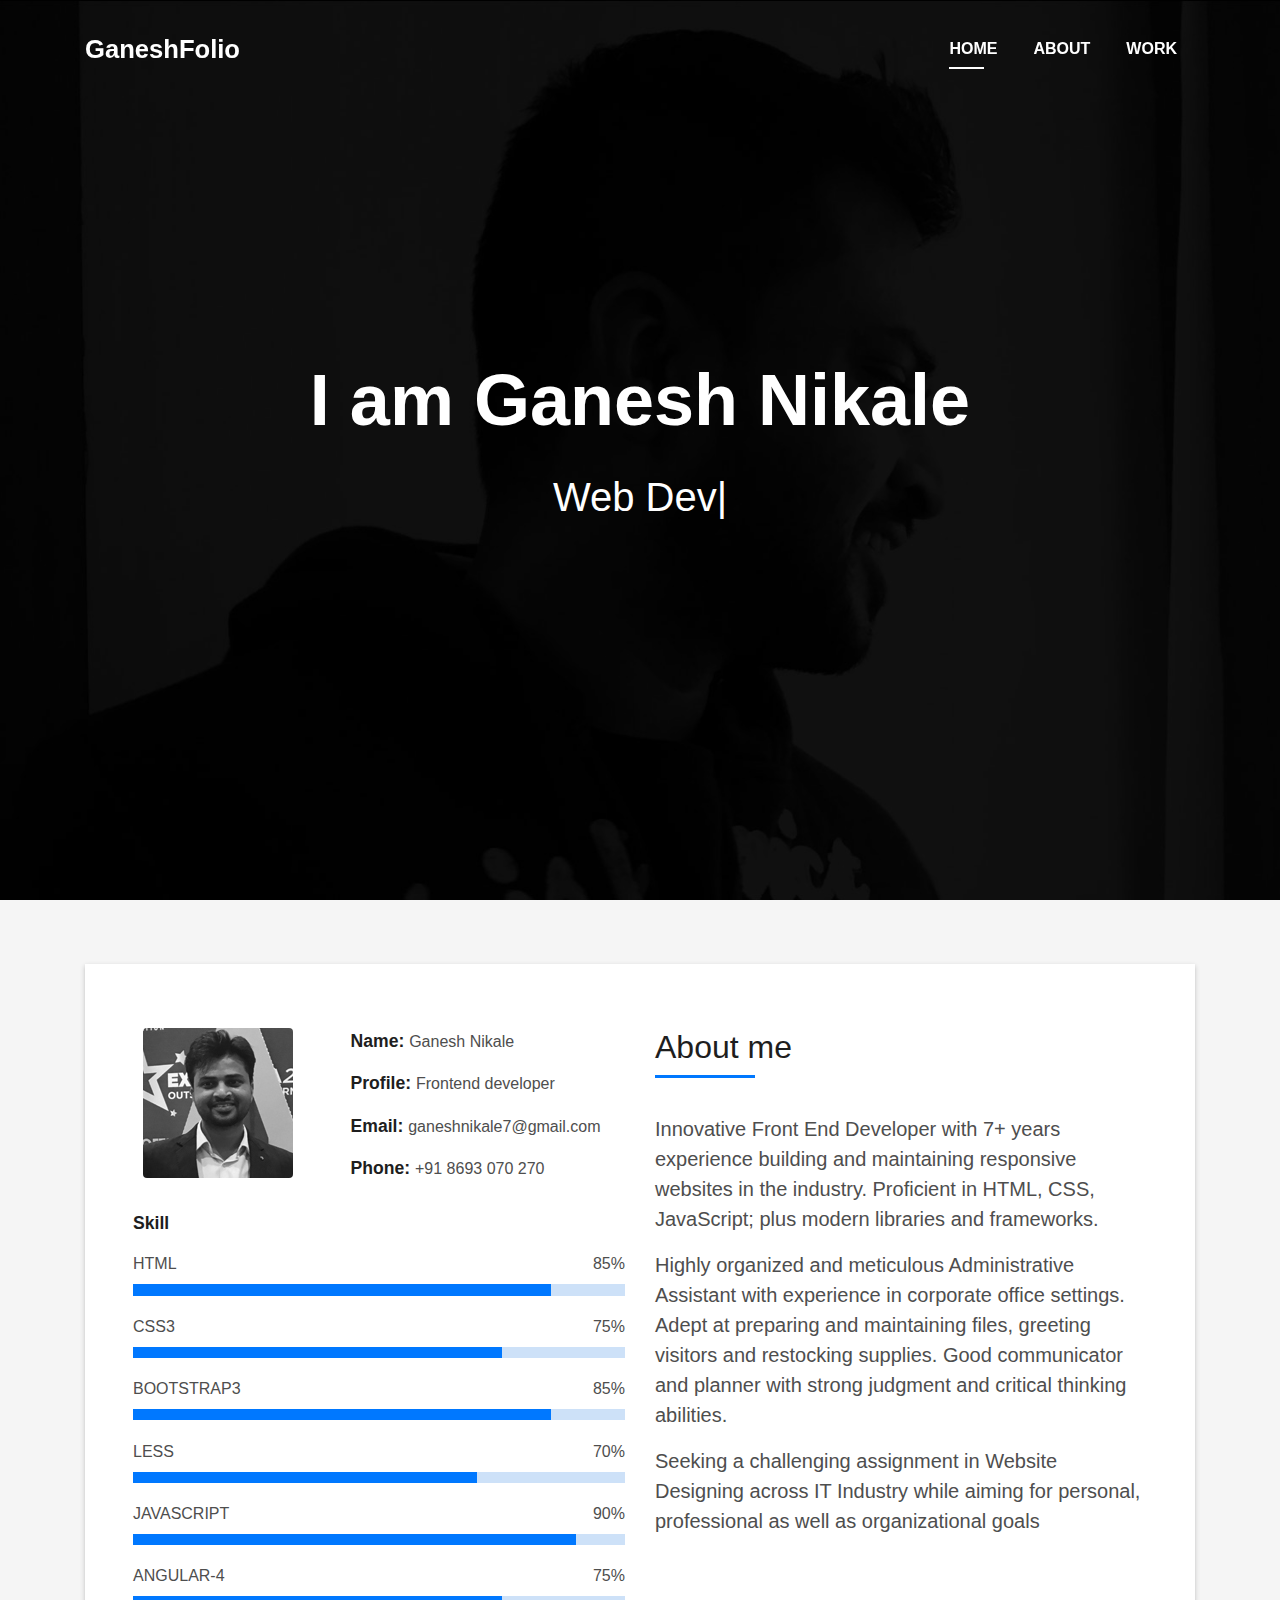
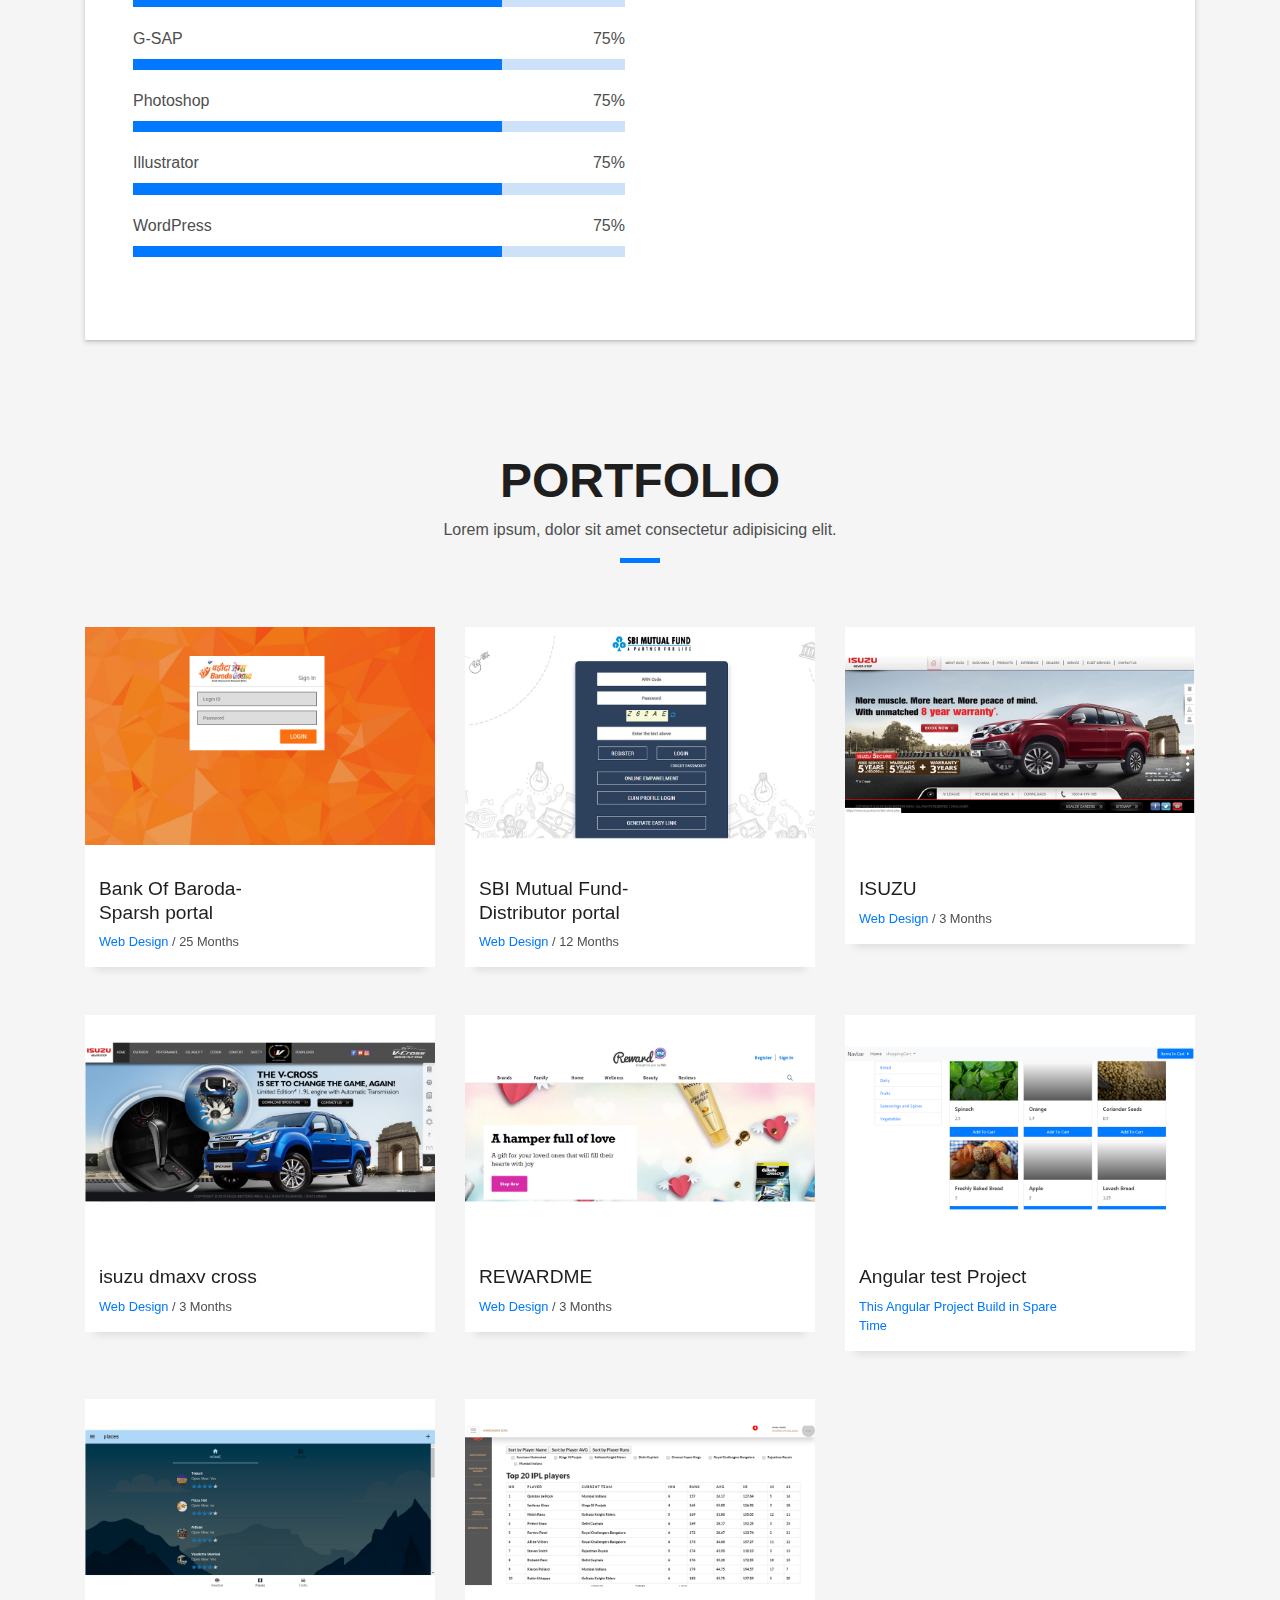
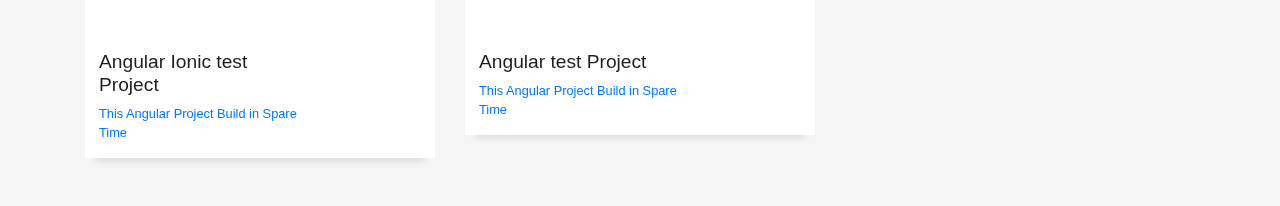
==== commit 4daf39f6: "remove favicon" ====
--- a/index.html
+++ b/index.html
@@ -5,13 +5,10 @@
   <meta charset="utf-8">
   <meta content="width=device-width, initial-scale=1.0" name="viewport">
 
-  <title>DevFolio Bootstrap Portfolio Template - Index</title>
+  <title>GaneshFolio</title>
   <meta content="" name="descriptison">
   <meta content="" name="keywords">
 
-  <!-- Favicons -->
-  <link href="assets/img/favicon.png" rel="icon">
-  <link href="assets/img/apple-touch-icon.png" rel="apple-touch-icon">
 
   <!-- Vendor CSS Files -->
   <link href="assets/vendor/bootstrap/css/bootstrap.min.css" rel="stylesheet">
